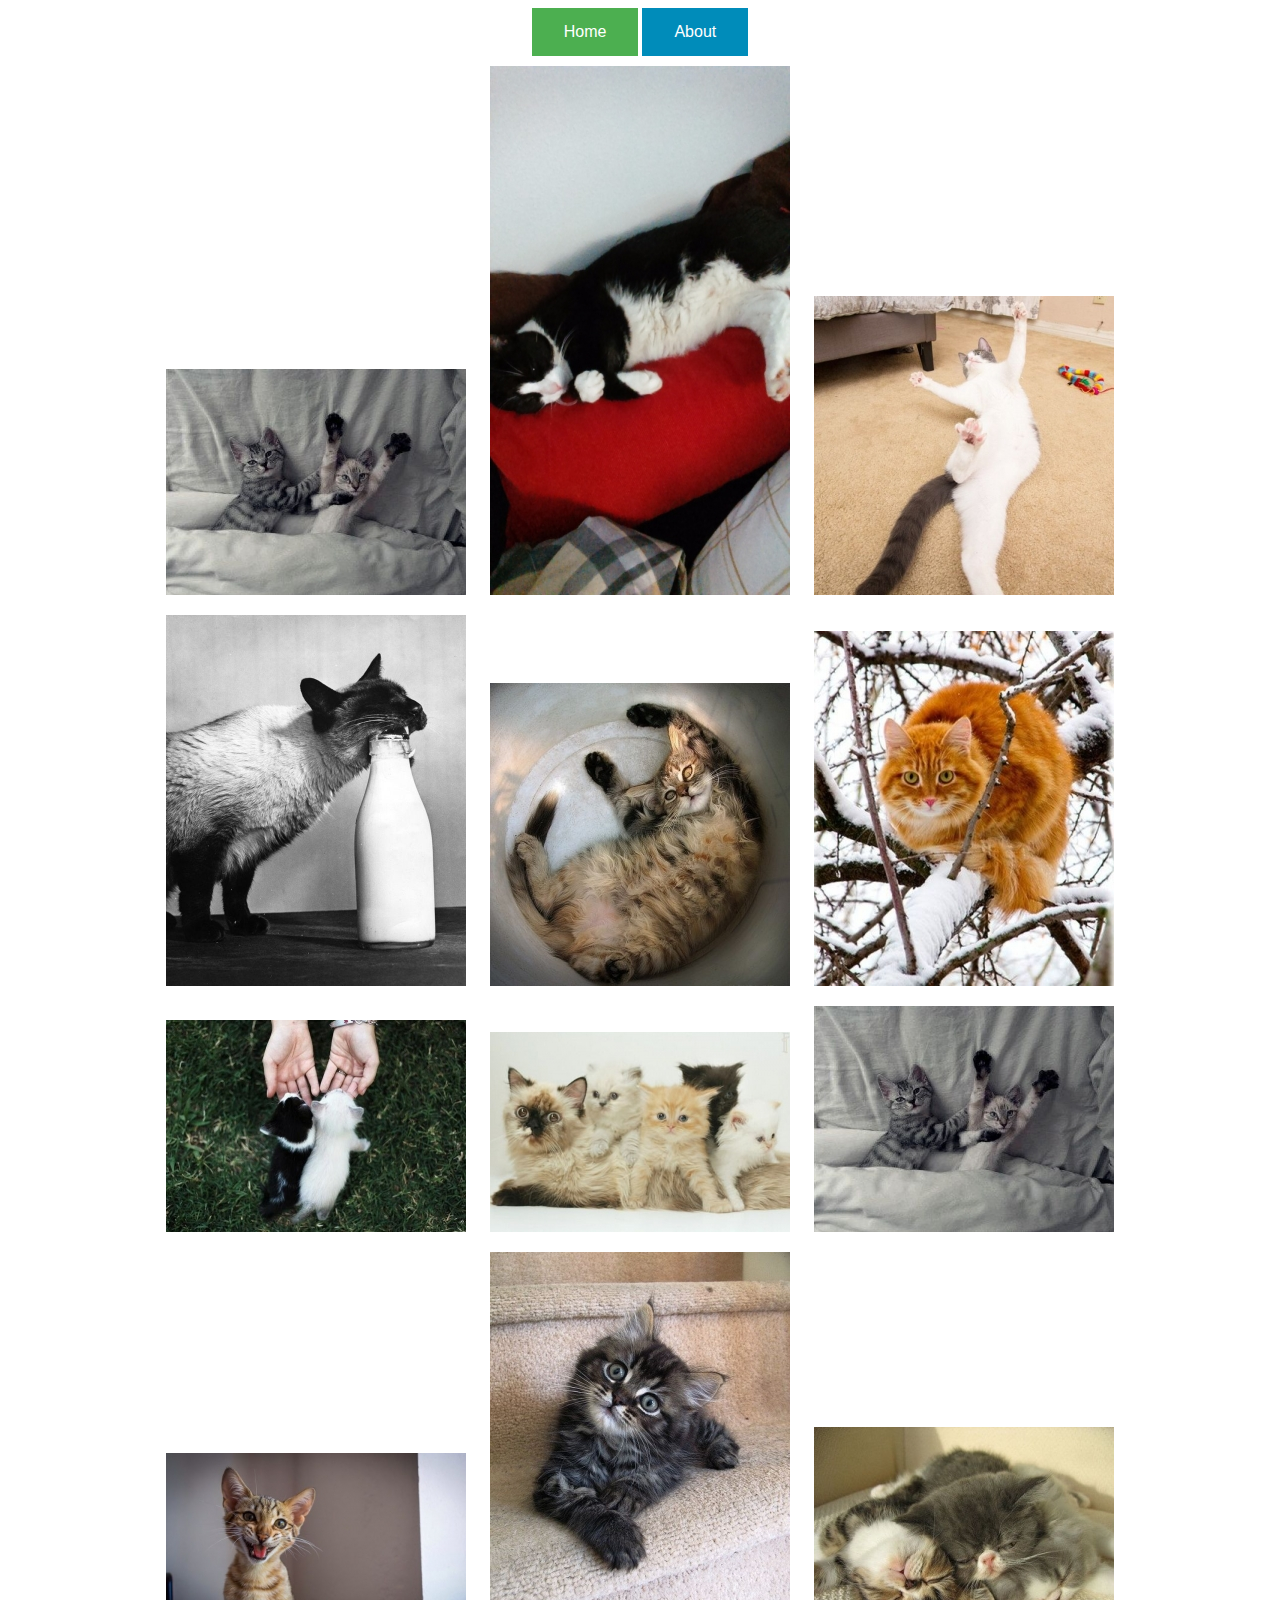
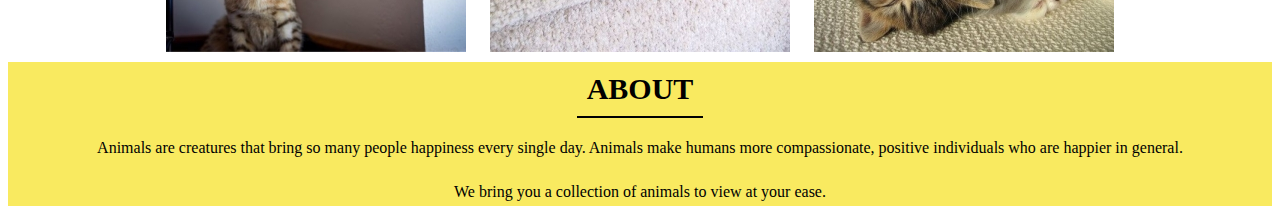
==== cats.html @ b3553f77 "Started working on website" ====
<html>
    <head>
        <meta name="viewport" content="width=device-width, initial-scale=1">
        <title>
            cats
        </title>
        <link rel="stylesheet" href="css/animal-view.css"/>
    </head>
    <body>
        <div class="heading">
            <a href="index.html"><button class="button">Home</button></a>
            <a href="#about"><button class="button button2">About</button></a>
        </div>
        <div class="animals">
        <div class="image">
            <img src="images/cats/cats0.jpg" alt="cat">
        </div>
        <div class="image">
            <img src="images/cats/cats1.jpg" alt="cat">
        </div>
        <div class="image">
            <img src="images/cats/cats2.jpg" alt="cat">
        </div>
        <div class="image">
            <img src="images/cats/cats3.jpg" alt="cat">
        </div>
        <div class="image">
            <img src="images/cats/cats4.jpg" alt="cat">
        </div>
        <div class="image">
            <img src="images/cats/cats5.jpg" alt="cat">
        </div>
        <div class="image">
            <img src="images/cats/cats7.jpg" alt="cat">
        </div>
        <div class="image">
            <img src="images/cats/cats6.jpg" alt="cat">
        </div>
        <div class="image">
            <img src="images/cats/cats8.jpg" alt="cat">
        </div>
        <div class="image">
            <img src="images/cats/cats9.jpg" alt="cat">
        </div>
        <div class="image">
            <img src="images/cats/cats10.jpg" alt="cat">
        </div>
        <div class="image">
            <img src="images/cats/cats11.jpg" alt="cat">
        </div>
        <div id="about">
            <span class="about-header">ABOUT</span><br/>
            <p class="about-text">Animals are creatures that bring so many people happiness every single day. Animals make humans more compassionate, positive individuals who are happier in general.</p>
            <p class="about-text">We bring you a collection of animals to view at your ease.</p>
        </div>
      </div>
    </body>
</html>
---- css/animal-view.css ----
.animals {
    text-align: center;
}
.image {
  margin: 10px;
  display: inline-block;
}
.image > a > img {
  height:50%;
  width:100%;
}
.button{
    background-color: #4CAF50; /* Green */
    border: none;
    color: white;
    padding: 15px 32px;
    text-align: center;
    text-decoration: none;
    display: inline-block;
    font-size: 16px;
}
.heading{
  text-align: center;
}
.button2{
    background-color: #008CBA;
}
#about {
    text-align:center;
    background-color: #f9ea60;
    margin:0;
    color:black;
}
#about > .about-header {
    padding:10px;
    border-bottom: 2px solid black;
    display: inline-block;
    font-weight: bolder;
    font-size: 30px;
}
#about > .about-text {
   padding:5px;
}
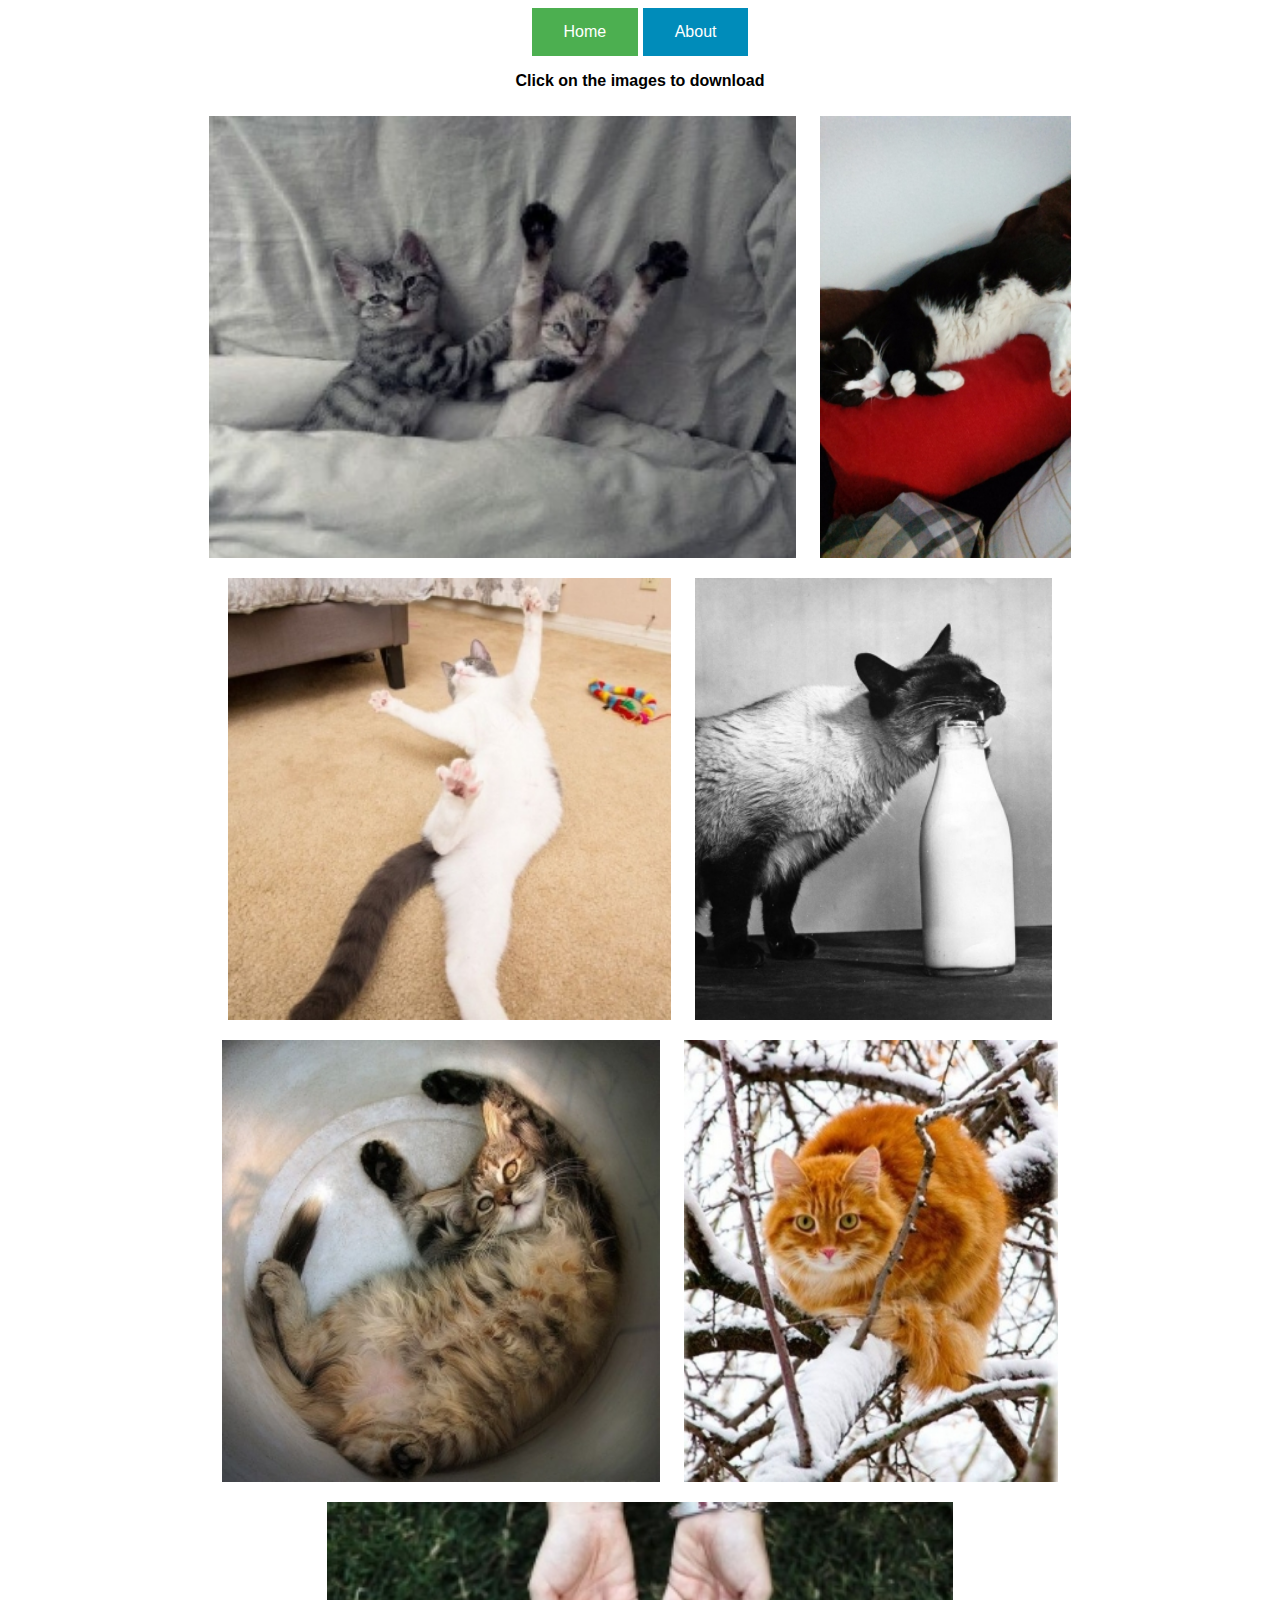
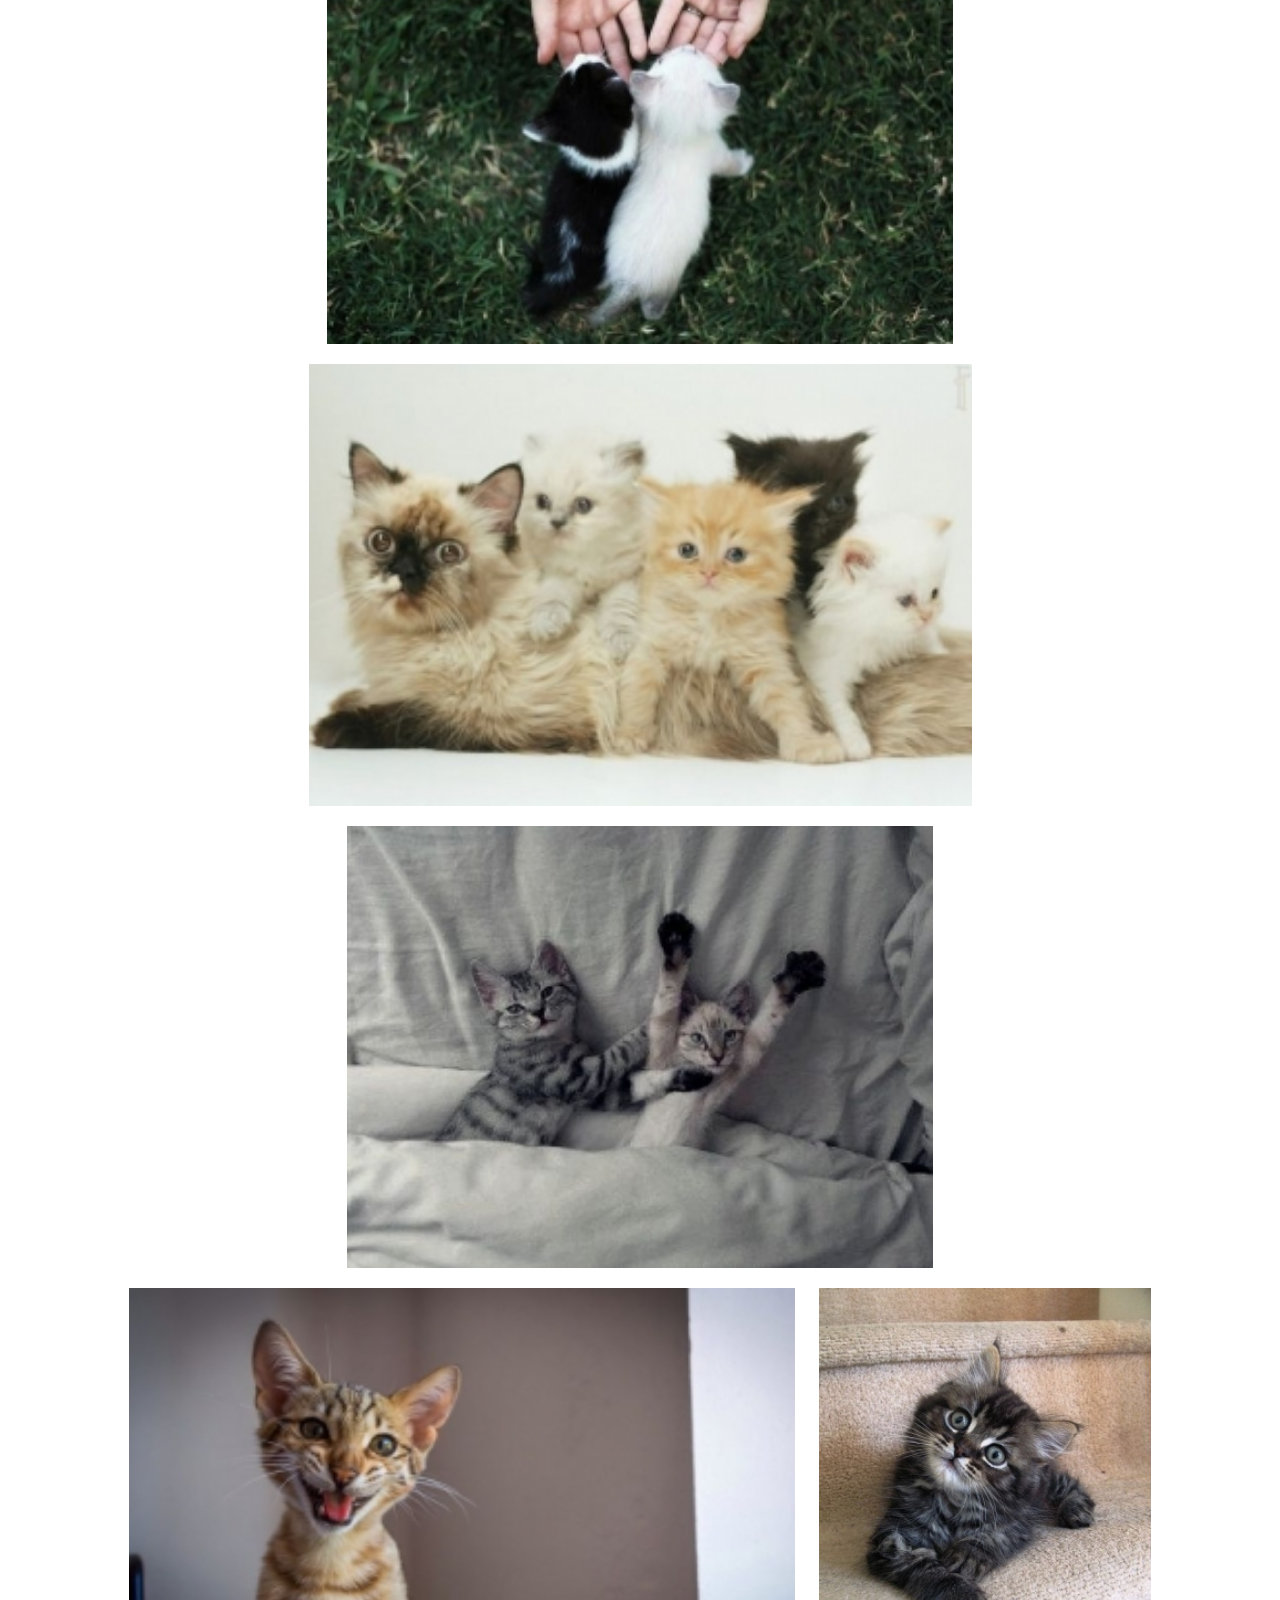
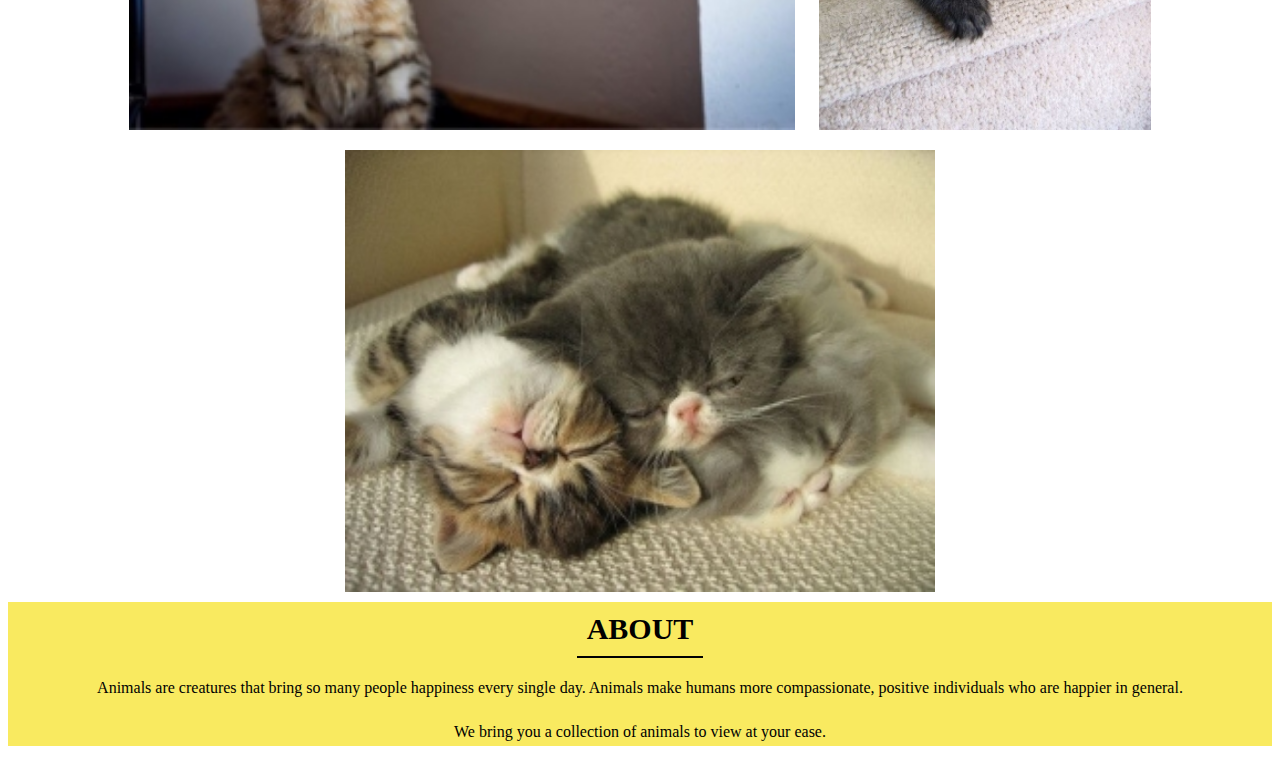
==== commit 4b5b0d28: "Added download feature" ====
--- a/cats.html
+++ b/cats.html
@@ -10,43 +10,44 @@
         <div class="heading">
             <a href="index.html"><button class="button">Home</button></a>
             <a href="#about"><button class="button button2">About</button></a>
+            <p>Click on the images to download</p>
         </div>
         <div class="animals">
         <div class="image">
-            <img src="images/cats/cats0.jpg" alt="cat">
+            <a href="images/cats/cats0.jpg" download><img src="images/cats/cats0.jpg" alt="cat"></a>
         </div>
         <div class="image">
-            <img src="images/cats/cats1.jpg" alt="cat">
+            <a href="images/cats/cats1.jpg" download><img src="images/cats/cats1.jpg" alt="cat"></a>
         </div>
         <div class="image">
-            <img src="images/cats/cats2.jpg" alt="cat">
+            <a href="images/cats/cats2.jpg" download><img src="images/cats/cats2.jpg" alt="cat"></a>
         </div>
         <div class="image">
-            <img src="images/cats/cats3.jpg" alt="cat">
+            <a href="images/cats/cats3.jpg" download><img src="images/cats/cats3.jpg" alt="cat"></a>
         </div>
         <div class="image">
-            <img src="images/cats/cats4.jpg" alt="cat">
+            <a href="images/cats/cats4.jpg" download><img src="images/cats/cats4.jpg" alt="cat"></a>
         </div>
         <div class="image">
-            <img src="images/cats/cats5.jpg" alt="cat">
+            <a href="images/cats/cats5.jpg" download><img src="images/cats/cats5.jpg" alt="cat"></a>
         </div>
         <div class="image">
-            <img src="images/cats/cats7.jpg" alt="cat">
+            <a href="images/cats/cats6.jpg" download><img src="images/cats/cats7.jpg" alt="cat"></a>
         </div>
         <div class="image">
-            <img src="images/cats/cats6.jpg" alt="cat">
+            <a href="images/cats/cats7.jpg" download><img src="images/cats/cats6.jpg" alt="cat"></a>
         </div>
         <div class="image">
-            <img src="images/cats/cats8.jpg" alt="cat">
+            <a href="images/cats/cats8.jpg" download><img src="images/cats/cats8.jpg" alt="cat"></a>
         </div>
         <div class="image">
-            <img src="images/cats/cats9.jpg" alt="cat">
+            <a href="images/cats/cats9.jpg" download><img src="images/cats/cats9.jpg" alt="cat"></a>
         </div>
         <div class="image">
-            <img src="images/cats/cats10.jpg" alt="cat">
+            <a href="images/cats/cats10.jpg" download><img src="images/cats/cats10.jpg" alt="cat"></a>
         </div>
         <div class="image">
-            <img src="images/cats/cats11.jpg" alt="cat">
+            <a href="images/cats/cats11.jpg" download><img src="images/cats/cats11.jpg" alt="cat"></a>
         </div>
         <div id="about">
             <span class="about-header">ABOUT</span><br/>
--- a/css/animal-view.css
+++ b/css/animal-view.css
@@ -21,6 +21,8 @@
 }
 .heading{
   text-align: center;
+  font-family:'Ubuntu', sans-serif;
+  font-weight: bold;
 }
 .button2{
     background-color: #008CBA;
@@ -40,4 +42,4 @@
 }
 #about > .about-text {
    padding:5px;
-}     +}    
